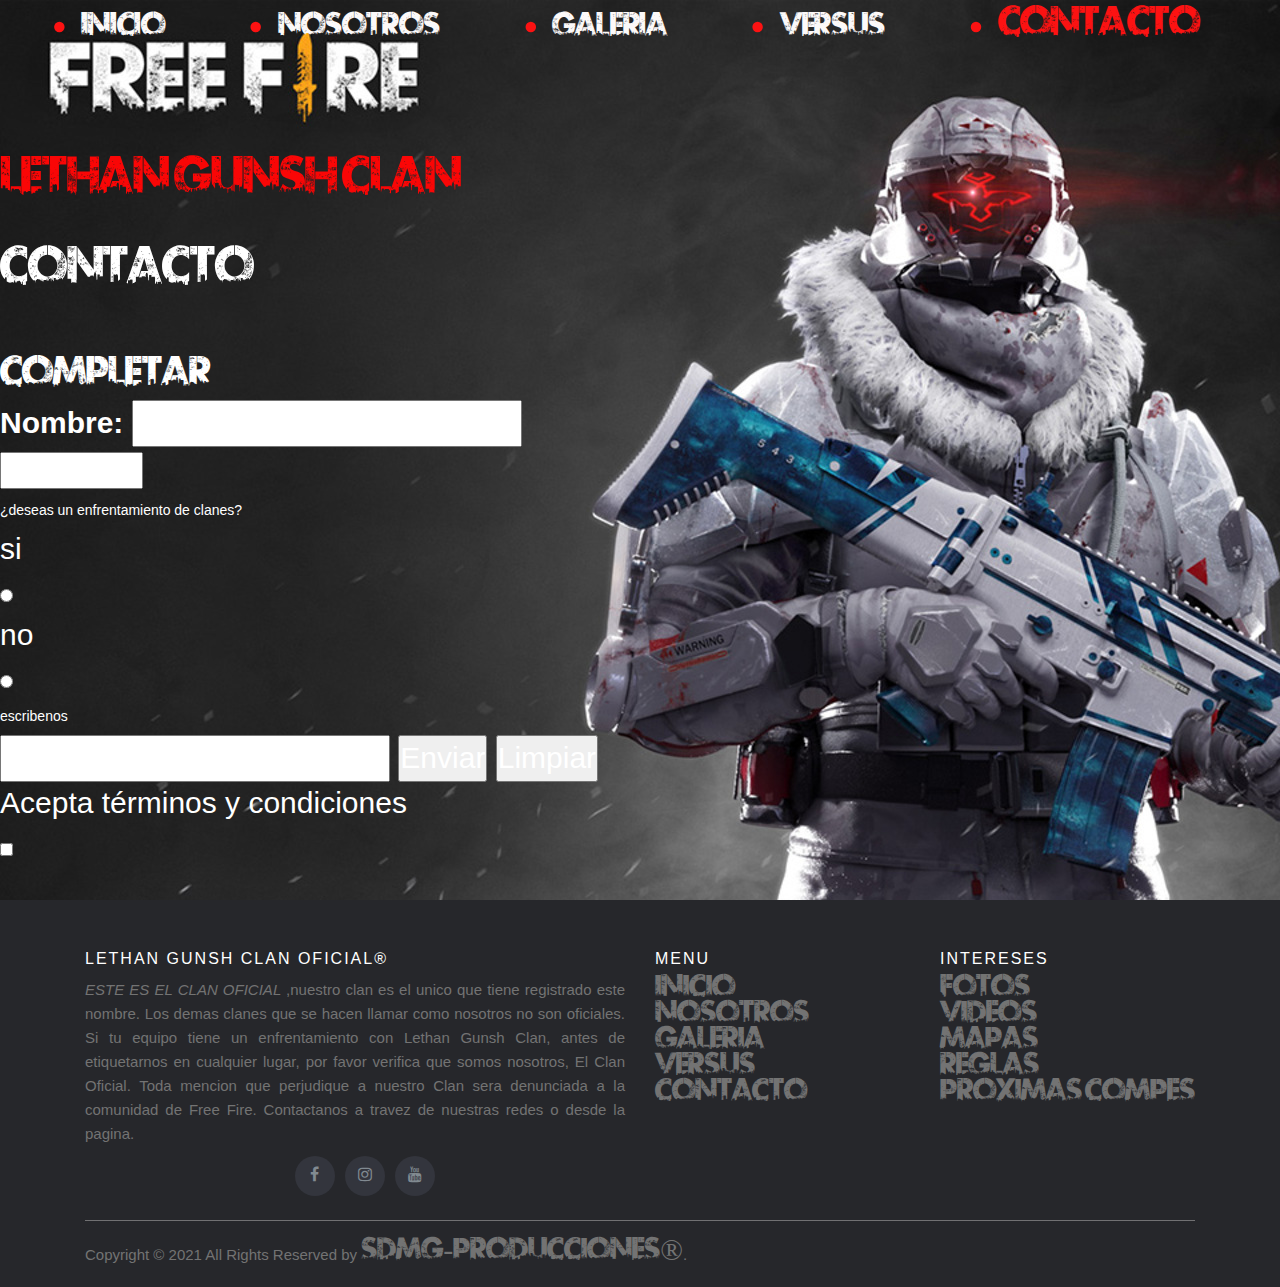
==== pages/contacto.html @ be713ec6 "carga proyecto FREE FIRE" ====
<!DOCTYPE html>
<html lang="en">
<head>
	<meta charset="UTF-8">
	<meta name="viewport" content="width=device-width, initial-scale=1.0">
	<title>Lethan Gunsh Clan-contacto</title>
	<meta name="viewport" content="width=device-width, initial-scale=1">
	<meta name="description" content="Los paises de Argentina y Chile vieron nacer a Lethan Gunsh Clan en 2020,el equipo da inicio
	 a su aventura llena de pasión por los deportes electrónicosy principalmente por el Free Fire">
   <meta name="keywords"  content="Lethan Gunsh Clan competitivo,clan, versus, vivido, toneo, juego battle royale, battle royale, juego móvil garena, booyah, sobrevivir, juego de celular">

	<!------boostrap------->
	<link href="../css/bootstrap.css" rel="stylesheet">
	<link href="../css/bootstrap.min.css" rel="stylesheet">	
	<link rel="stylesheet" href="https://maxcdn.bootstrapcdn.com/bootstrap/3.3.7/css/bootstrap.min.css"/>
	<!----- script--------------->
    <script src="https://ajax.googleapis.com/ajax/libs/jquery/3.2.1/jquery.min.js"></script>
    <script src="https://maxcdn.bootstrapcdn.com/bootstrap/3.3.7/js/bootstrap.min.js"></script>
	<!------mi css-------------->
    <link rel="stylesheet" href="https://cdnjs.cloudflare.com/ajax/libs/font-awesome/4.7.0/css/font-awesome.min.css"/>
	<link rel="stylesheet" href="../css/estilo.css">
</head>
<body>
	<div><!--div y section para imagen de fondo-->
		<section class="fondoContacto">
			<header>
					<nav><!--menu de navegacion con font-family "urban"-->
						<ul class="alineamientoMenu">
							<li><a href="../index.html">inicio</a>
							</li>
							<li>
								<a href="./nosotros.html">nosotros</a>
							</li>
							<li>	
								<a href="./galeria.html">galeria</a>
							</li>	
							<li>
								<a href="./versus.html">versus</a>
							</li>
							<li>Contacto</li>
						</ul>
						</nav>
			</header>
				<section>
					<article>
					<h1 class="titulo--posicion">Lethan Gunsh Clan</h1><!------------BEM-------------->
					<h2>Contacto</h2>
					
					</article>
				</section><h3>Completar</h3>
				
				<div class="formularioContacto">
				<form ><!--formulario para ponerse en contacto con el equipo-->
					<label for="nombre_apellido">Nombre:</label>	
					<input type="text" name="nombre_apellido">
				</form>
				
				<form>
				<select name="antiguedad">
					<option value="Nuevo">Nuevo</option>
					<option value="Pro">Pro</option>
					<option value="Veterano">Veterano</option>
				</select>
				</form>
				<h5>¿deseas un enfrentamiento de clanes?</h5>
				<form>
					<div>si</div>
					<input type="radio" name="option" value="yes">
					<div>no</div>
					<input type="radio" name="option" value="not">
				</form>
				<h5>escribenos</h5>
				<form action="">
					<input type="text" name="escribenos">
					<input type="submit" value="Enviar">
					<input type="reset" value="Limpiar">
				</form>
				<form>
					<div>Acepta términos y condiciones</div>
					<input type="checkbox" name="acepta" value="1">
				</form>
			</div>
			</section>
	</div>
		<!-- Site footer -->
		<footer class="site-footer">
			<div class="container">
			  <div class="row">
				<div class="col-sm-12 col-md-6">
				  <h6 class="">Lethan Gunsh Clan oficial®</h6>
				  <p class="text-justify"><i>ESTE ES EL CLAN OFICIAL </i> ,nuestro clan es el unico que tiene registrado este nombre. 
					Los demas clanes que se hacen llamar como nosotros no son oficiales. 
					Si tu equipo tiene un enfrentamiento con Lethan Gunsh Clan, 
					antes de etiquetarnos en cualquier lugar, por favor verifica que somos nosotros, El Clan Oficial. 
					Toda mencion que perjudique a nuestro Clan sera denunciada a la comunidad de Free Fire.
					Contactanos a travez de nuestras redes o desde la pagina.</p>
				</div>
	  
				<div class="col-xs-6 col-md-3">
				  <h6>Menu</h6>
				  <ul class="footer-links">
					<li><a href="../index.html">Inicio</a></li>
					<li><a href="./nosotros.html">Nosotros</a></li>
					<li><a href="./galeria.html">Galeria</a></li>
					<li><a href="./versus.html">Versus</a></li>
					<li><a href="./contacto.html">Contacto</a></li>
				  </ul>
				</div>
	  
				<div class="col-xs-6 col-md-3">
					<h6>Intereses</h6>
					<ul class="footer-links">
					  <li><a href="#">Fotos</a></li>
					  <li><a href="#">Videos</a></li>
					  <li><a href="#">Mapas</a></li>
					  <li><a href="#">Reglas</a></li>
					  <li><a href="#">Proximas Compes</a></li>
					</ul>
				  </div>
				<div class="col-md-4 col-sm-6 col-xs-12">
					<ul class="social-icons">
					
						<li><a class="facebook" href="https://www.facebook.com/FreeFireSA/"><i class="fa fa-facebook"></i></a></li>
						<li><a class="instagram" href="https://www.instagram.com/freefirelatam/?hl=es-la"><i class="fa fa-instagram"></i></a></li>
						<li><a class="youtube" href="https://www.youtube.com/channel/UC1ZPgKGxaT5P7QKN_bk9xkw"><i class="fa fa-youtube"></i></a></li>
				  </ul>
				</div>
			  </div>
			  <hr>
			</div>
			<div class="container">
			  <div class="row">
				<div class="col-md-8 col-sm-6 col-xs-12">
				  <p class="copyright-text">Copyright &copy; 2021 All Rights Reserved by 
					<a href="https://m.facebook.com/sergiodamian.mattogomez" class=" productor">SDMG-producciones®</a>.
				  </p>
				</div>
	  
				
			  </div>
			</div>
	  </footer>
		
</body>
	</html>
---- css/estilo.css ----
* {
  padding: 0;
  margin: 0;
  box-sizing: border-box; }

/*-------------------------fuentes utilizadas------------------------------------------*/
@font-face {
  font-family: Urban;
  src: url(../elementos/font/UrbanJungleDEMO.otf); }

/*  estilo de fuente (letra)  */
@font-face {
  font-family: odachi;
  src: url(../elementos/font/Odachi.woff); }

@font-face {
  font-family: merriweather;
  src: url(../elementos/font/Merriweather-Light.otf); }

/*------------------------- fin de fuentes utilizadas------------------------------------------*/
/*-----------------------------------comienzo index---------------------------------*/
.fondoInicio {
  background: url(../elementos/img/044.jpg);
  min-height: 100vh; }

/* imagen de fondo del index   */
.logoCentrado {
  text-align: center;
  transition: all 2s; }

.logoCentrado:hover {
  transform: scale(1.05); }

/* ubicacion del logo   */
.ubicacionVideos {
  top: 90px;
  display: flex;
  justify-content: space-around;
  align-items: flex-end;
  position: relative; }

/*  ubicacion de los videos en el index  */
.video1 {
  transition: all 2s; }

.video1:hover {
  transform: scale(1.1); }

.video2 {
  transition: all 2s; }

.video2:hover {
  transform: scale(1.1); }

.video3 {
  transition: all 2s; }

.video3:hover {
  transform: scale(1.1); }

/*-----------------------------------------fin del index------------------------------*/
/*------------------------------pagina 2 nosotros--------------------------------------*/
.fondoNosotros {
  background: url(../elementos/img/sakuras.jpg);
  min-height: 100vh; }

/*  imagen fondo nosotros  */
.historia__noticia {
  color: #3b3588; }

.historiaNosotros {
  color: #3b3588;
  font-family: merriweather;
  line-height: 1.24;
  text-indent: 10px; }

.historiaNosotros1 {
  color: #3b3588;
  font-family: merriweather;
  line-height: 1.24; }

.historiaNosotros2 {
  font-size: 18px;
  color: #a33e3e;
  font-family: merriweather;
  line-height: 1.24; }

/* estilo y formato de la tabla informativa de los jugadores*/
.tabla1 {
  display: grid;
  grid-template-columns: max-content;
  grid-template-rows: max-content;
  float: right;
  margin-left: 30px;
  color: #3b3588;
  font-size: 30px;
  font-family: odachi;
  text-align: center; }

/*------------------------------ fin pagina 2 nosotros--------------------------------------*/
/*----------------------------------------pagina 3 galeria--------------------------------------------*/
.fondoGaleria {
  background: url(../elementos/img/m4a1.jpg);
  min-height: 100vh; }

/*  imagen de fondo galeria  */
.movimiento__galeria {
  text-align: center; }

.galery {
  display: grid;
  grid-gap: 12px;
  grid-template-columns: repeat(auto-fill, minmax(200px, 1fr));
  grid-template-rows: repeat(2, 1fr); }
  .galery .item {
    transition: opacity 0.5s ease;
    opacity: .2; }
    .galery .item img {
      width: 100%;
      height: 100%;
      object-fit: cover; }
    .galery .item:hover {
      opacity: 2; }

/*----------------------------------------fin pagina 3 galeria--------------------------------------------*/
/*---------------------------------------------pagina 4 versus-------------------------------------------*/
.fondoVersus {
  background: url(../elementos/img/vaquero.jpg);
  min-height: 100vh; }

/*  imagen de fondo versus  */
/*---------------------------------------------fin pagina 4 versus-------------------------------------------*/
/*--------------------------------------------pagina 5 contacto------------------------------------------*/
.fondoContacto {
  background: url(../elementos/img/heroico.jpg);
  min-height: 100vh; }

/*  imagen de fondo contacto  */
.formularioContacto {
  font-size: 30px;
  top: 400px;
  position: absolute;
  color: white; }

/*--------------------------------------------fin pagina 5 contacto------------------------------------------*/
/*Alineamiento del menu de navegacion*/
.alineamientoMenu {
  display: flex;
  flex-direction: row;
  justify-content: space-evenly;
  color: #e92525;
  color: #fc1212;
  font-size: 38px;
  font-family: Urban;
  transition: all 1s; }

.alineamientoMenu:hover {
  transform: scale(1.05); }

h1 {
  top: 80px;
  position: relative;
  font-size: 50px;
  color: #fa0606;
  font-family: Urban; }

a {
  text-decoration: none;
  color: #fcf9f9;
  font-size: 30px;
  font-family: Urban; }

h2 {
  top: 95px;
  position: relative;
  color: white;
  font-size: 50px;
  font-family: Urban; }

h3 {
  top: 130px;
  position: relative;
  color: white;
  font-size: 40px;
  font-family: Urban; }

h4 {
  top: 140px;
  position: relative;
  color: white; }

/* ------------------------------- estilo del footer --------------------------------------------------- */
.site-footer {
  background-color: #26272b;
  padding: 45px 0 20px;
  font-size: 15px;
  line-height: 24px;
  color: #737373; }

.site-footer hr {
  border-top-color: #bbb;
  opacity: 0.5; }

.site-footer hr.small {
  margin: 20px 0; }

.site-footer h6 {
  color: #fff;
  font-size: 16px;
  text-transform: uppercase;
  margin-top: 5px;
  letter-spacing: 2px; }

.site-footer a {
  color: #737373; }

.site-footer a:hover {
  color: #3366cc;
  text-decoration: none; }

.footer-links {
  padding-left: 0;
  list-style: none; }

.footer-links li {
  display: block; }

.footer-links a {
  color: #737373; }

.footer-links a:active, .footer-links a:focus, .footer-links a:hover {
  color: #3366cc;
  text-decoration: none; }

.footer-links.inline li {
  display: inline-block; }

.site-footer .social-icons {
  text-align: right; }

.site-footer .social-icons a {
  width: 40px;
  height: 40px;
  line-height: 40px;
  margin-left: 6px;
  margin-right: 0;
  border-radius: 100%;
  background-color: #33353d; }

.copyright-text {
  margin: 0; }

@media (max-width: 991px) {
  .site-footer [class^=col-] {
    margin-bottom: 30px; } }

@media (max-width: 767px) {
  .site-footer {
    padding-bottom: 0; }
  .site-footer .copyright-text, .site-footer .social-icons {
    text-align: auto; } }

.social-icons {
  padding-left: 0;
  margin-bottom: 0;
  list-style: none; }

.social-icons li {
  display: inline-block;
  margin-bottom: 4px; }

.social-icons li.title {
  margin-right: 15px;
  text-transform: uppercase;
  color: #96a2b2;
  font-weight: 700;
  font-size: 13px; }

.social-icons a {
  background-color: #eceeef;
  color: #818a91;
  font-size: 16px;
  display: inline-block;
  line-height: 44px;
  width: 44px;
  height: 44px;
  text-align: center;
  margin-right: 8px;
  border-radius: 100%;
  -webkit-transition: all .2s linear;
  -o-transition: all .2s linear;
  transition: all .2s linear; }

.social-icons a:active, .social-icons a:focus, .social-icons a:hover {
  color: #fff;
  background-color: #29aafe; }

.social-icons.size-sm a {
  line-height: 34px;
  height: 34px;
  width: 34px;
  font-size: 14px; }

.social-icons a.facebook:hover {
  background-color: #3b5998; }

.social-icons a.instagram:hover {
  background: radial-gradient(circle farthest-corner at 35% 90%, #fec564, transparent 50%), radial-gradient(circle farthest-corner at 0 140%, #fec564, transparent 50%), radial-gradient(ellipse farthest-corner at 0 -25%, #5258cf, transparent 50%), radial-gradient(ellipse farthest-corner at 20% -50%, #5258cf, transparent 50%), radial-gradient(ellipse farthest-corner at 100% 0, #893dc2, transparent 50%), radial-gradient(ellipse farthest-corner at 60% -20%, #893dc2, transparent 50%), radial-gradient(ellipse farthest-corner at 100% 100%, #d9317a, transparent), linear-gradient(#6559ca, #bc318f 30%, #e33f5f 50%, #f77638 70%, #fec66d 100%); }

.social-icons a.youtube:hover {
  background-color: #c4302b; }
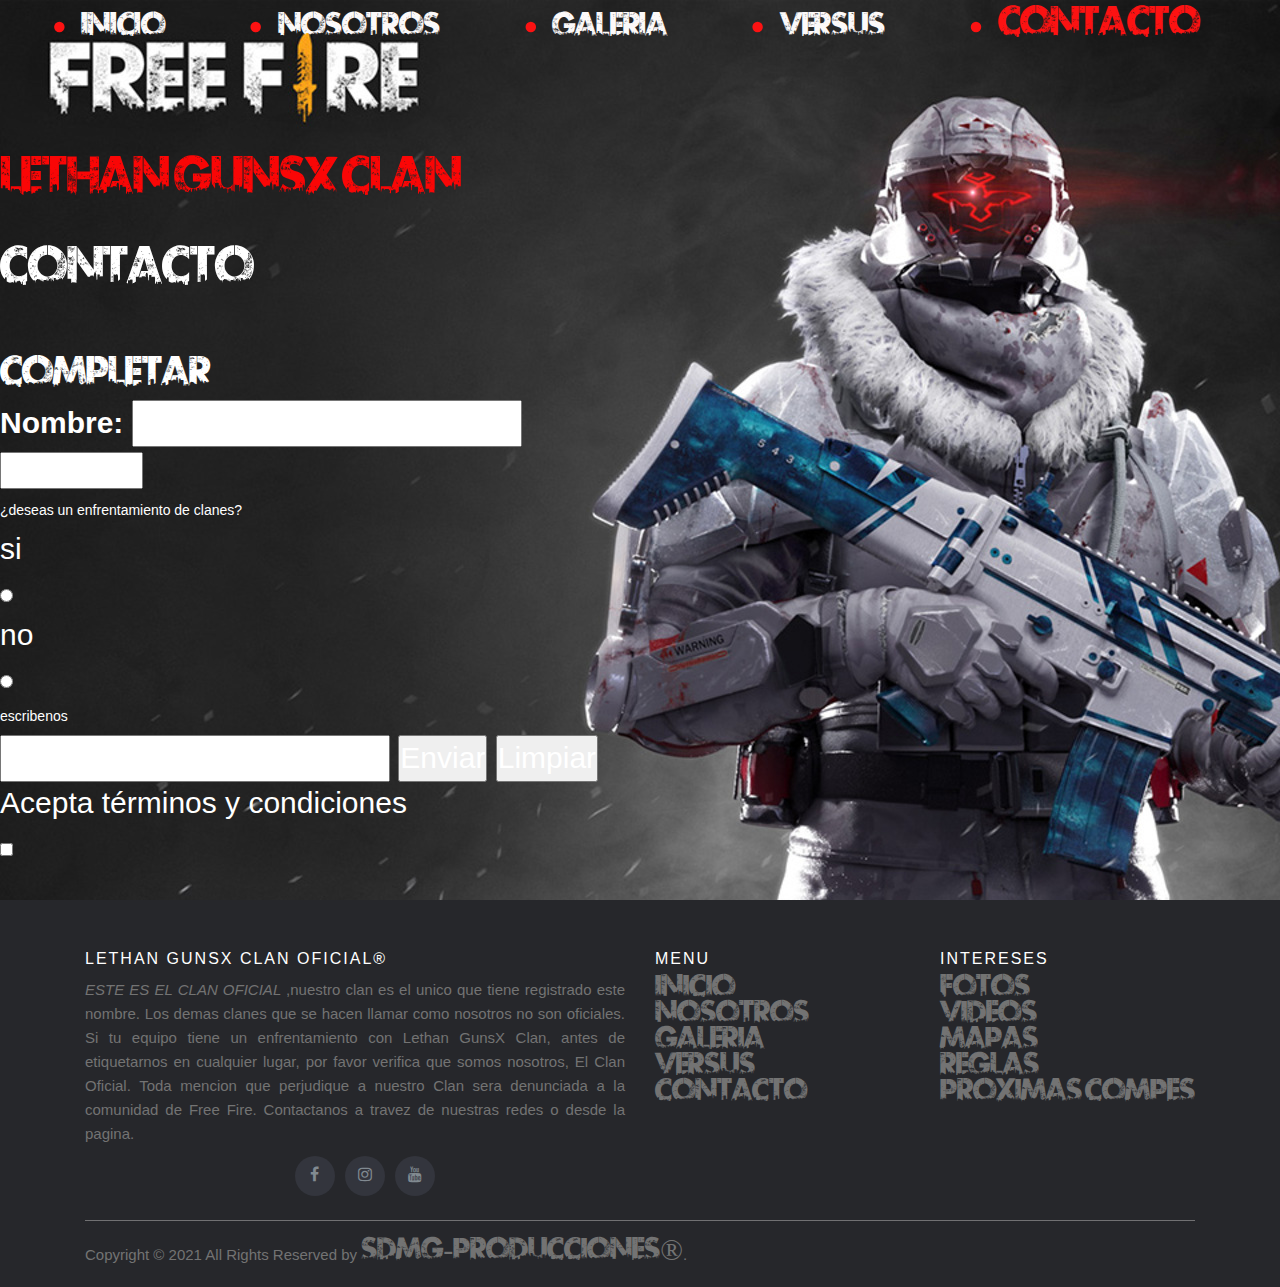
==== commit 201cb3e8: "cambio de letra en index y paginas" ====
--- a/pages/contacto.html
+++ b/pages/contacto.html
@@ -3,7 +3,7 @@
 <head>
 	<meta charset="UTF-8">
 	<meta name="viewport" content="width=device-width, initial-scale=1.0">
-	<title>Lethan Gunsh Clan-contacto</title>
+	<title>Lethan GunsX Clan-contacto</title>
 	<meta name="viewport" content="width=device-width, initial-scale=1">
 	<meta name="description" content="Los paises de Argentina y Chile vieron nacer a Lethan Gunsh Clan en 2020,el equipo da inicio
 	 a su aventura llena de pasión por los deportes electrónicosy principalmente por el Free Fire">
@@ -43,7 +43,7 @@
 			</header>
 				<section>
 					<article>
-					<h1 class="titulo--posicion">Lethan Gunsh Clan</h1><!------------BEM-------------->
+					<h1 class="titulo--posicion">Lethan GunsX Clan</h1><!------------BEM-------------->
 					<h2>Contacto</h2>
 					
 					</article>
@@ -87,10 +87,10 @@
 			<div class="container">
 			  <div class="row">
 				<div class="col-sm-12 col-md-6">
-				  <h6 class="">Lethan Gunsh Clan oficial®</h6>
+				  <h6 class="">Lethan GunsX Clan oficial®</h6>
 				  <p class="text-justify"><i>ESTE ES EL CLAN OFICIAL </i> ,nuestro clan es el unico que tiene registrado este nombre. 
 					Los demas clanes que se hacen llamar como nosotros no son oficiales. 
-					Si tu equipo tiene un enfrentamiento con Lethan Gunsh Clan, 
+					Si tu equipo tiene un enfrentamiento con Lethan GunsX Clan, 
 					antes de etiquetarnos en cualquier lugar, por favor verifica que somos nosotros, El Clan Oficial. 
 					Toda mencion que perjudique a nuestro Clan sera denunciada a la comunidad de Free Fire.
 					Contactanos a travez de nuestras redes o desde la pagina.</p>
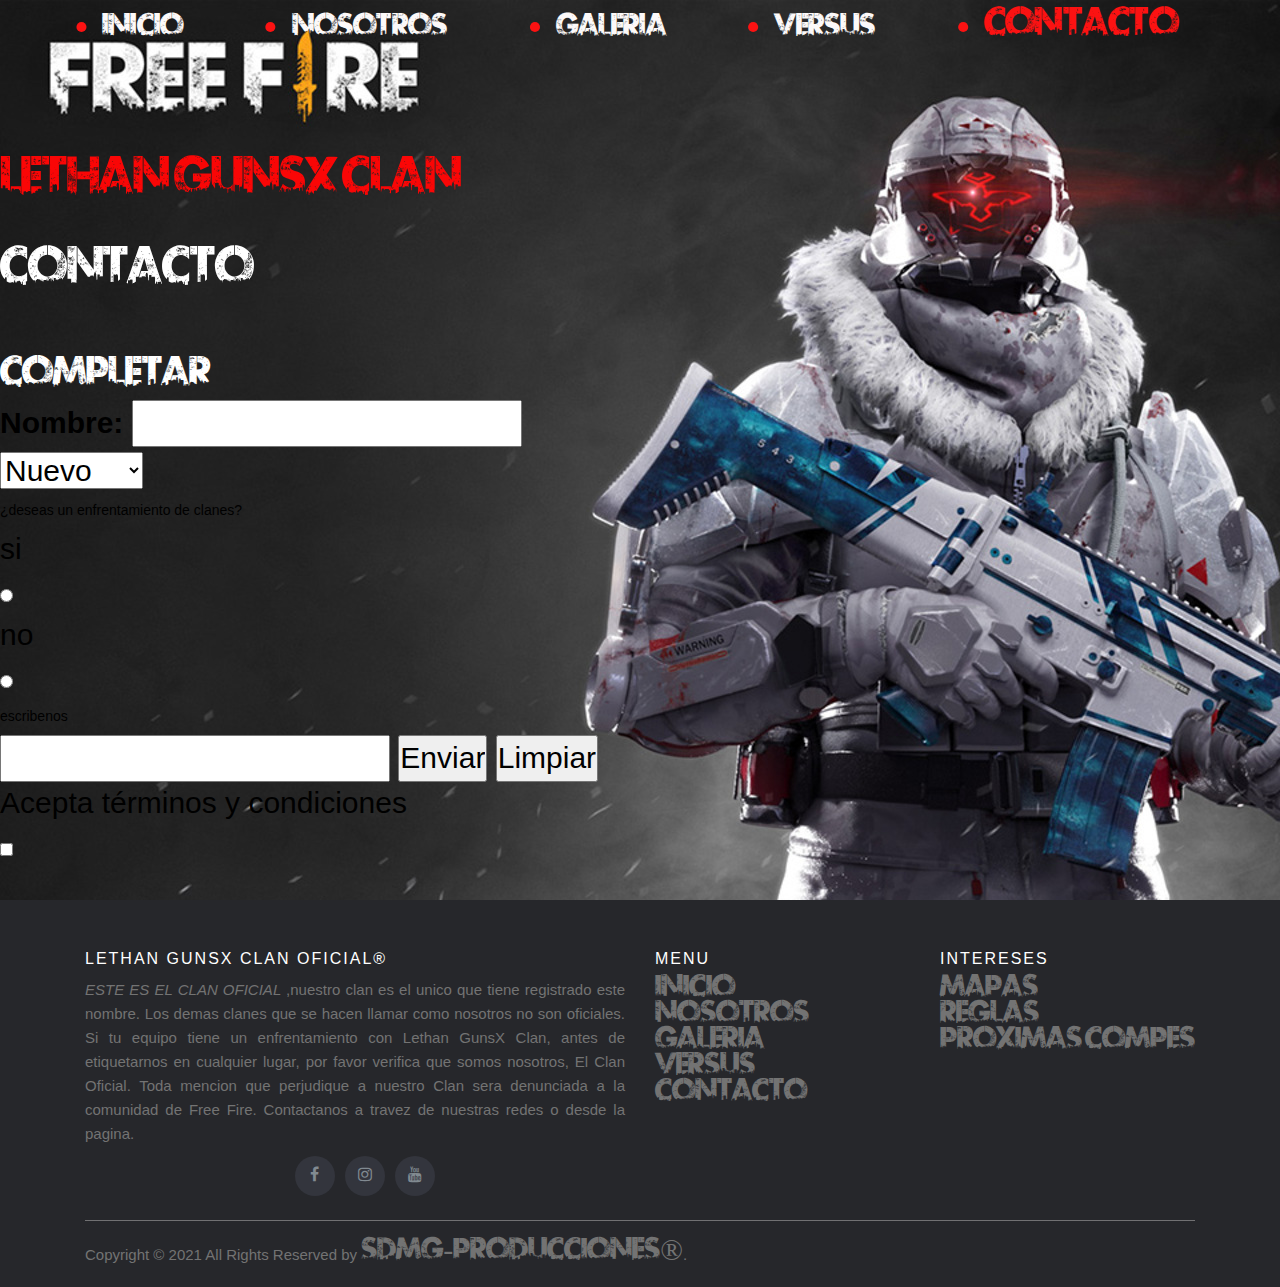
==== commit ae48e6f9: "cambios y areeglos en mobile" ====
--- a/pages/contacto.html
+++ b/pages/contacto.html
@@ -110,8 +110,7 @@
 				<div class="col-xs-6 col-md-3">
 					<h6>Intereses</h6>
 					<ul class="footer-links">
-					  <li><a href="#">Fotos</a></li>
-					  <li><a href="#">Videos</a></li>
+				
 					  <li><a href="#">Mapas</a></li>
 					  <li><a href="#">Reglas</a></li>
 					  <li><a href="#">Proximas Compes</a></li>
--- a/css/estilo.css
+++ b/css/estilo.css
@@ -114,7 +114,7 @@
   grid-template-rows: repeat(2, 1fr); }
   .galery .item {
     transition: opacity 0.5s ease;
-    opacity: .2; }
+    opacity: .5; }
     .galery .item img {
       width: 100%;
       height: 100%;
@@ -140,7 +140,7 @@
   font-size: 30px;
   top: 400px;
   position: absolute;
-  color: white; }
+  color: black; }
 
 /*--------------------------------------------fin pagina 5 contacto------------------------------------------*/
 /*Alineamiento del menu de navegacion*/
@@ -152,10 +152,11 @@
   color: #fc1212;
   font-size: 38px;
   font-family: Urban;
-  transition: all 1s; }
+  transition: all 1s;
+  text-decoration: none; }
 
 .alineamientoMenu:hover {
-  transform: scale(1.05); }
+  transform: scale(1.01); }
 
 h1 {
   top: 80px;
@@ -188,6 +189,9 @@
   top: 140px;
   position: relative;
   color: white; }
+
+h5 {
+  font-size: 40 px; }
 
 /* ------------------------------- estilo del footer --------------------------------------------------- */
 .site-footer {
@@ -309,3 +313,62 @@
 
 .social-icons a.youtube:hover {
   background-color: #c4302b; }
+
+@media screen and (min-width: 480px) and (max-width: 780px) {
+  .logoCentrado {
+    width: 50%; }
+  .logo {
+    text-align: center; }
+  .video1, .video2, .video3 {
+    width: 70%; }
+  .subtitulo__noticia {
+    top: 60px; }
+  .historia__noticia {
+    top: 50px; }
+  h4 {
+    top: 50px; } }
+
+@media screen and (max-width: 480px) {
+  .alineamientoMenu {
+    margin: 0px;
+    padding: 110px;
+    padding-left: 5%;
+    display: block;
+    float: none;
+    text-align: left; }
+  .video1, .video2, .video3 {
+    width: 70%; }
+  .logo {
+    height: 200px;
+    width: 200px; }
+  .logoCentrado {
+    height: 200px;
+    width: 200px;
+    padding-left: 60px; }
+  .ubicacionVideos {
+    margin: 0px;
+    padding: 0px;
+    padding-left: 5%;
+    display: contents;
+    float: none;
+    text-align: left; }
+  .site-footer {
+    margin-top: auto; }
+  h1 {
+    margin-top: -190px; }
+  form {
+    margin-top: 35px; }
+  .formularioContacto {
+    display: contents;
+    font-size: 100%; }
+  .titulo--posicion {
+    font-size: 0px; }
+  h2 {
+    font-size: 0px; }
+  h3 {
+    font-size: 0px; }
+  h4 {
+    position: static; }
+  tr {
+    color: black;
+    font-weight: bold; } }
